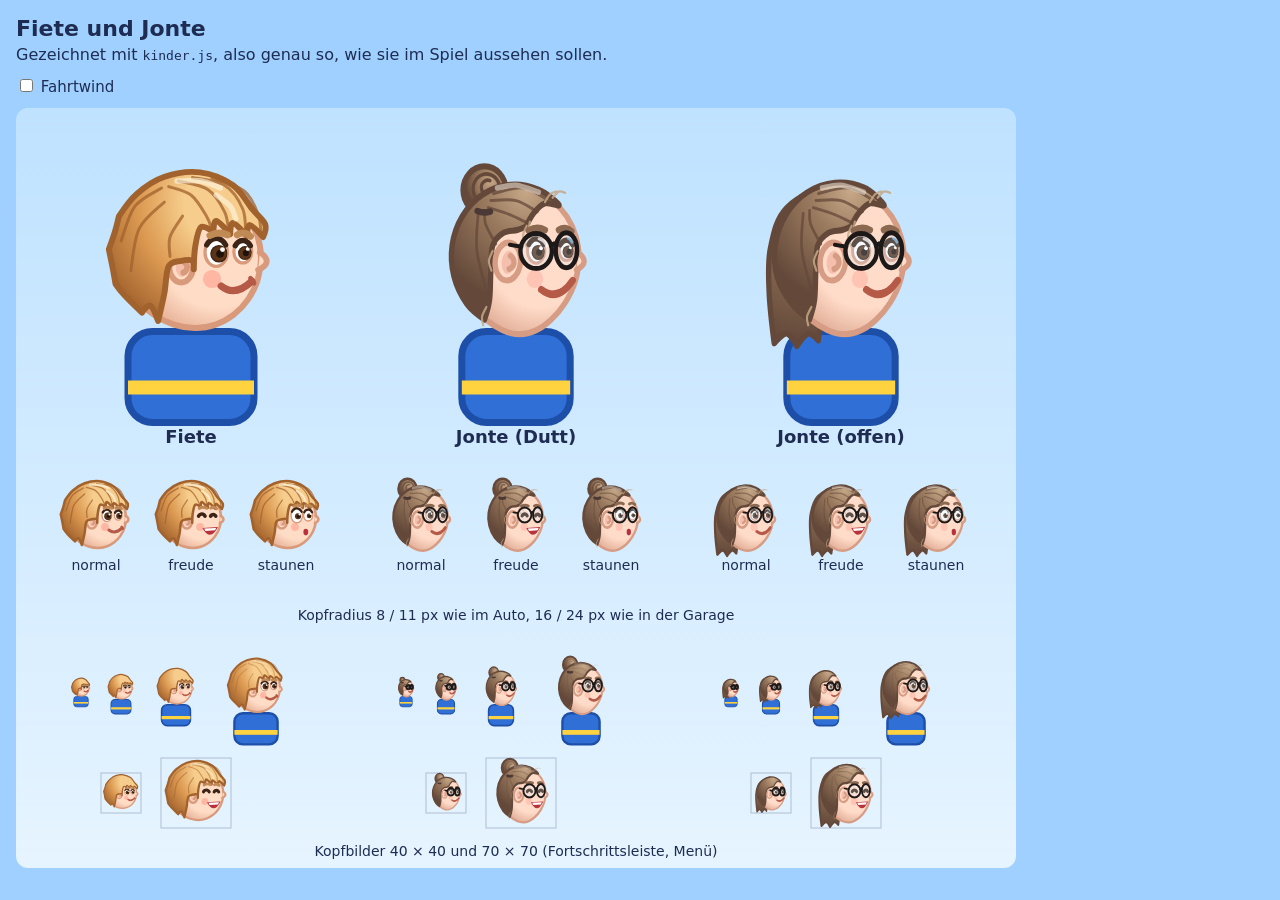
==== werkzeuge/kinder-vorschau.html @ 9855f02e "Fiete und Jonte nach Foto: neues Aussehen als eigenständiges Modul - kinder.js: Steckbriefe (Farben," ====
<!doctype html>
<html lang="de">
<head>
<meta charset="utf-8">
<meta name="viewport" content="width=device-width, initial-scale=1">
<title>Fiete und Jonte – Vorschau</title>
<!--
  Vorschau für kinder.js: zeigt Fiete und Jonte groß, mit allen
  Gesichtsausdrücken und in den kleinen Größen aus dem Spiel.
  Einfach im Browser öffnen (braucht nur ../kinder.js).
-->
<style>
  body { margin: 0; padding: 16px; background: #9fd0ff; font-family: system-ui, sans-serif; color: #1e2c52; }
  h1 { margin: 0 0 4px; font-size: 22px; }
  p { margin: 0 0 12px; }
  canvas { display: block; max-width: 100%; background: linear-gradient(#bfe2ff, #e6f4ff); border-radius: 12px; }
  label { display: inline-block; margin: 0 0 12px; font-size: 15px; }
</style>
</head>
<body>
<h1>Fiete und Jonte</h1>
<p>Gezeichnet mit <code>kinder.js</code>, also genau so, wie sie im Spiel aussehen sollen.</p>
<label><input type="checkbox" id="wind"> Fahrtwind</label>
<canvas id="bild" width="1000" height="760"></canvas>
<script src="../kinder.js"></script>
<script>
  "use strict";
  var K = FF.Kinder;
  // Jonte mit offenen Haaren als zweite Variante zum Vergleich
  K.AUSSEHEN.jonte_lang = Object.assign({}, K.AUSSEHEN.jonte, { frisur: "lang" });
  var KINDER = [
    { id: "fiete", name: "Fiete" },
    { id: "jonte", name: "Jonte (Dutt)" },
    { id: "jonte_lang", name: "Jonte (offen)" }
  ];
  var c = document.getElementById("bild"), g = c.getContext("2d");
  var B = 1000, H = 760, DPR = Math.min(2, window.devicePixelRatio || 1);
  c.width = B * DPR; c.height = H * DPR;

  // einfacher Oberkörper (Superhelden-Anzug), nur damit man die Größe einschätzen kann
  function koerper(x, y, r, breite) {
    g.fillStyle = "#2f6fd6"; g.strokeStyle = "#1d4fa8"; g.lineWidth = r * 0.1;
    g.beginPath(); g.roundRect(x - r * 0.9 * breite, y + r * 1.05, r * 1.8 * breite, r * 1.3, r * 0.35); g.fill(); g.stroke();
    g.fillStyle = "#ffd23f"; g.fillRect(x - r * 0.9 * breite, y + r * 1.75, r * 1.8 * breite, r * 0.2);
  }

  function text(t, x, y, gross) {
    g.fillStyle = "#1e2c52"; g.font = (gross ? "bold 18px" : "14px") + " system-ui, sans-serif"; g.textAlign = "center";
    g.fillText(t, x, y);
  }

  // Kopf an Bildschirmposition (sx, sy) mit Radius rp Pixel: Spiel-Koordinaten (y nach oben)
  function kopf(kind, sx, sy, rp, ausdruck, wind, zeit) {
    g.save(); g.translate(sx, sy); g.scale(1, -1);
    K.zeichneKopf(g, 0, 0, rp, ausdruck, false, kind, wind, zeit);
    g.restore();
  }

  function malen(zeit) {
    var wind = document.getElementById("wind").checked ? 1 : 0;
    g.setTransform(DPR, 0, 0, DPR, 0, 0);
    g.clearRect(0, 0, B, H);
    KINDER.forEach(function (k, i) {
      var x = 175 + i * 325;
      // groß
      koerper(x, 150, 70, k.id === "fiete" ? 1 : 0.86);
      kopf(k, x, 150, 70, "normal", wind, zeit);
      text(k.name, x, 335, true);
      // Ausdrücke
      ["normal", "freude", "staunen"].forEach(function (a, j) {
        kopf(k, x - 95 + j * 95, 410, 30, a, wind, zeit);
        text(a, x - 95 + j * 95, 462);
      });
      // Größen wie im Spiel: Auto (Kopfradius ≈ 8–12 px), Fortschrittsleiste, Garage
      [8, 11, 16, 24].forEach(function (rp, j) {
        var kx = x - 110 + [0, 40, 95, 175][j];
        koerper(kx, 580, rp, k.id === "fiete" ? 1 : 0.86);
        kopf(k, kx, 580, rp, "normal", wind, zeit);
      });
      // Kopfbild wie in der Fortschrittsleiste (40 × 40) und im Menü (70 × 70)
      g.save(); g.translate(x - 90, 665); K.zeichneKopfbild(g, 40, 40, k, "normal"); g.restore();
      g.save(); g.translate(x - 30, 650); K.zeichneKopfbild(g, 70, 70, k, "freude"); g.restore();
      g.strokeStyle = "rgba(30,44,82,0.25)"; g.lineWidth = 1;
      g.strokeRect(x - 90, 665, 40, 40); g.strokeRect(x - 30, 650, 70, 70);
    });
    text("Kopfradius 8 / 11 px wie im Auto, 16 / 24 px wie in der Garage", 500, 512);
    text("Kopfbilder 40 × 40 und 70 × 70 (Fortschrittsleiste, Menü)", 500, 748);
  }

  var start = performance.now();
  function schleife() {
    malen((performance.now() - start) / 1000);
    if (document.getElementById("wind").checked) requestAnimationFrame(schleife);
  }
  document.getElementById("wind").addEventListener("change", schleife);
  malen(0.4);
</script>
</body>
</html>
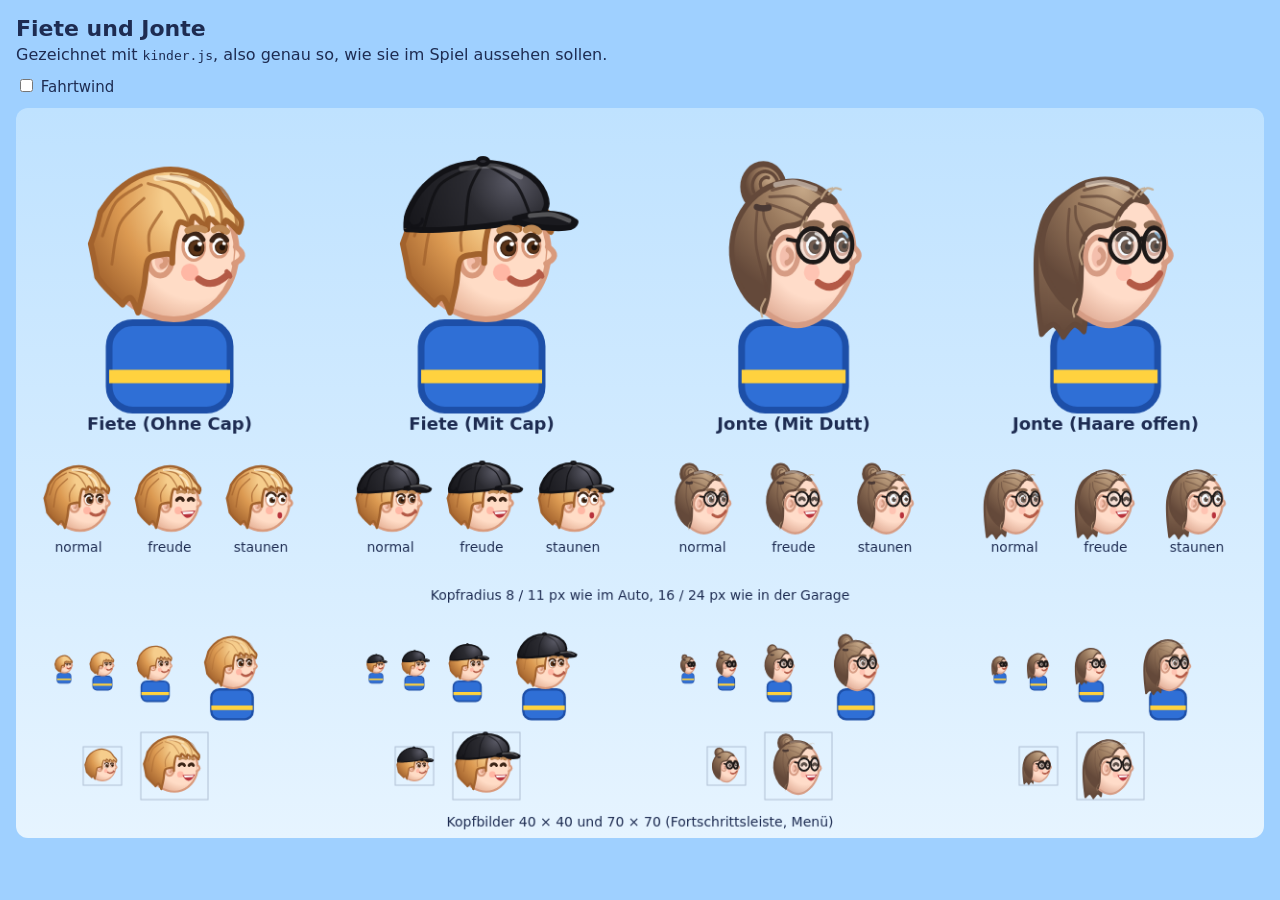
==== commit a1643948: "Fiete und Jonte nach Foto eingebaut, wählbare Looks, Feinschliff - kinder.js zeichnet die Köpfe über" ====
--- a/werkzeuge/kinder-vorschau.html
+++ b/werkzeuge/kinder-vorschau.html
@@ -21,20 +21,18 @@
 <h1>Fiete und Jonte</h1>
 <p>Gezeichnet mit <code>kinder.js</code>, also genau so, wie sie im Spiel aussehen sollen.</p>
 <label><input type="checkbox" id="wind"> Fahrtwind</label>
-<canvas id="bild" width="1000" height="760"></canvas>
+<canvas id="bild" width="1300" height="760"></canvas>
 <script src="../kinder.js"></script>
 <script>
   "use strict";
   var K = FF.Kinder;
-  // Jonte mit offenen Haaren als zweite Variante zum Vergleich
-  K.AUSSEHEN.jonte_lang = Object.assign({}, K.AUSSEHEN.jonte, { frisur: "lang" });
-  var KINDER = [
-    { id: "fiete", name: "Fiete" },
-    { id: "jonte", name: "Jonte (Dutt)" },
-    { id: "jonte_lang", name: "Jonte (offen)" }
-  ];
+  // beide Kinder in allen Varianten (wie in der Garage unter „Look“)
+  var KINDER = [];
+  Object.keys(K.VARIANTEN).forEach(function (id) {
+    K.VARIANTEN[id].forEach(function (v) { KINDER.push({ id: id, variante: v.id, name: id.charAt(0).toUpperCase() + id.slice(1) + " (" + v.name + ")" }); });
+  });
   var c = document.getElementById("bild"), g = c.getContext("2d");
-  var B = 1000, H = 760, DPR = Math.min(2, window.devicePixelRatio || 1);
+  var B = 1300, H = 760, DPR = Math.min(2, window.devicePixelRatio || 1);
   c.width = B * DPR; c.height = H * DPR;
 
   // einfacher Oberkörper (Superhelden-Anzug), nur damit man die Größe einschätzen kann
@@ -61,7 +59,7 @@
     g.setTransform(DPR, 0, 0, DPR, 0, 0);
     g.clearRect(0, 0, B, H);
     KINDER.forEach(function (k, i) {
-      var x = 175 + i * 325;
+      var x = 160 + i * 325;
       // groß
       koerper(x, 150, 70, k.id === "fiete" ? 1 : 0.86);
       kopf(k, x, 150, 70, "normal", wind, zeit);
@@ -83,8 +81,8 @@
       g.strokeStyle = "rgba(30,44,82,0.25)"; g.lineWidth = 1;
       g.strokeRect(x - 90, 665, 40, 40); g.strokeRect(x - 30, 650, 70, 70);
     });
-    text("Kopfradius 8 / 11 px wie im Auto, 16 / 24 px wie in der Garage", 500, 512);
-    text("Kopfbilder 40 × 40 und 70 × 70 (Fortschrittsleiste, Menü)", 500, 748);
+    text("Kopfradius 8 / 11 px wie im Auto, 16 / 24 px wie in der Garage", 650, 512);
+    text("Kopfbilder 40 × 40 und 70 × 70 (Fortschrittsleiste, Menü)", 650, 748);
   }
 
   var start = performance.now();
